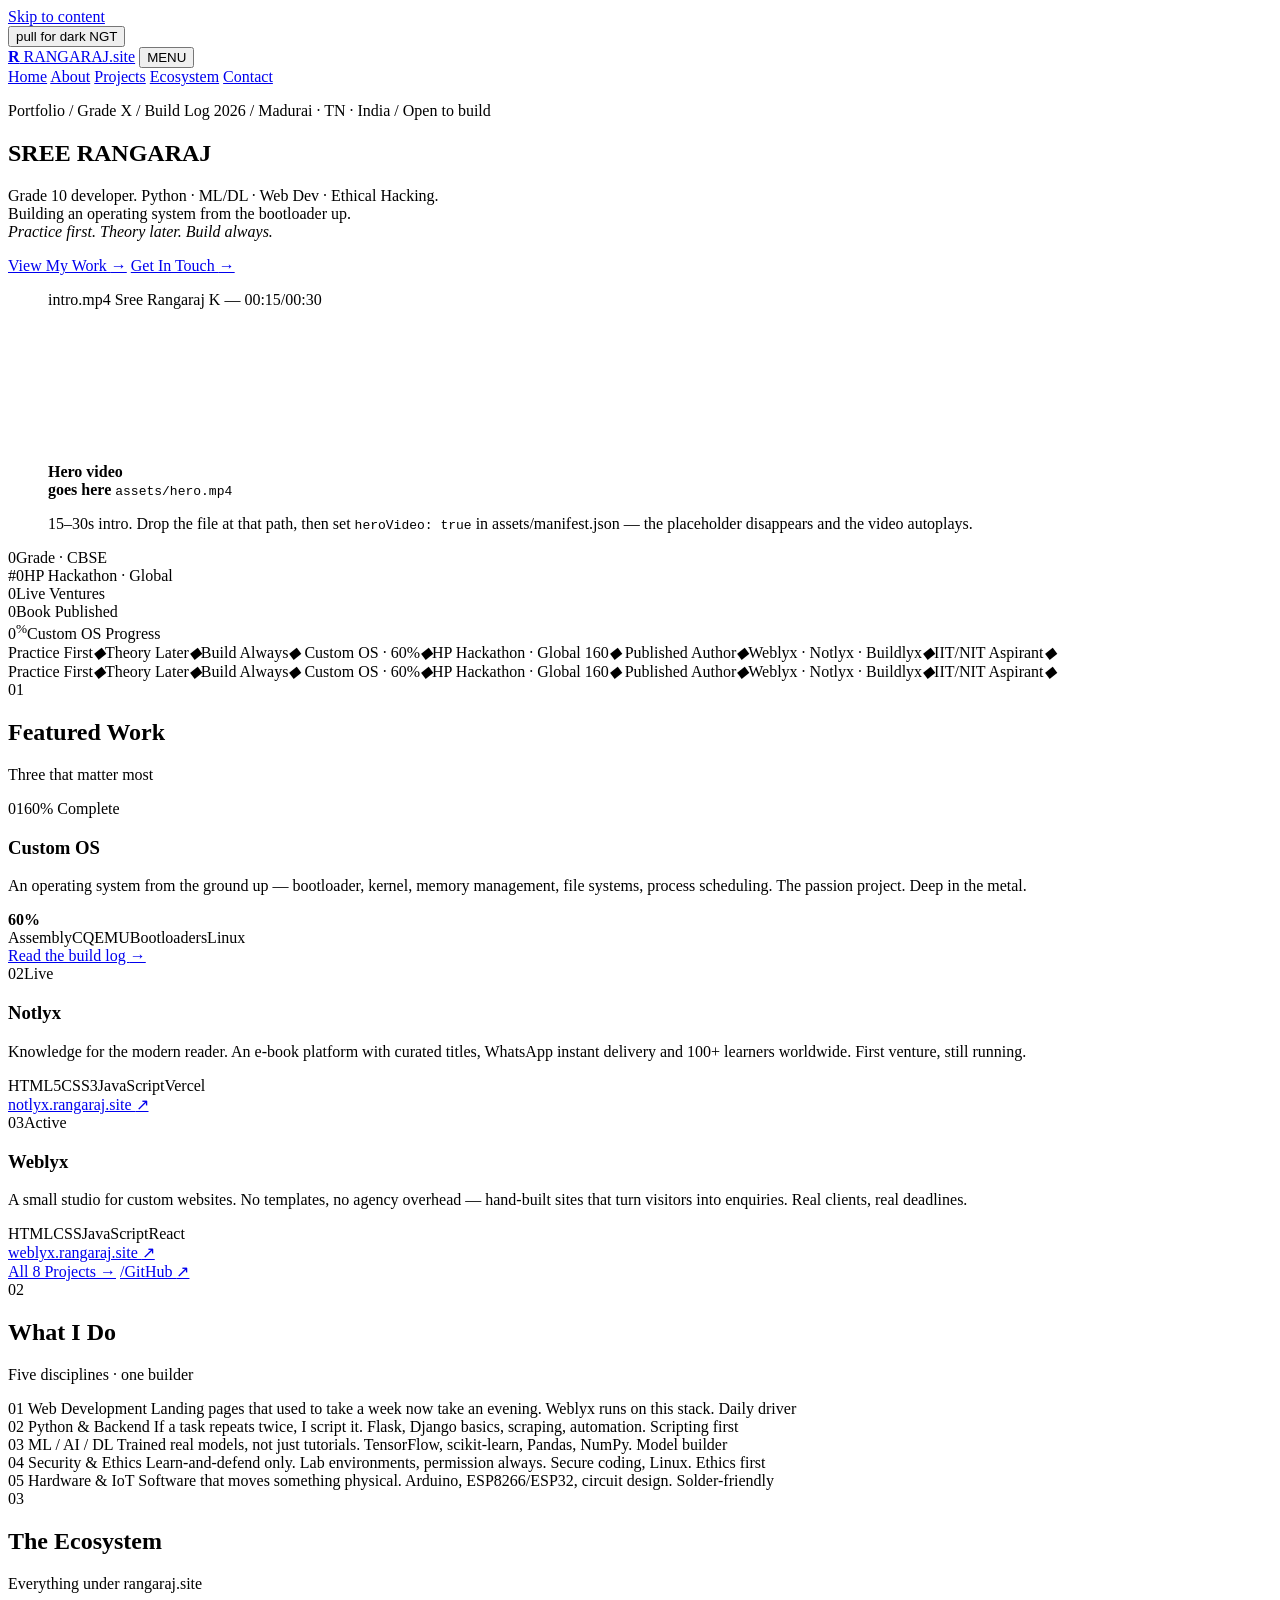
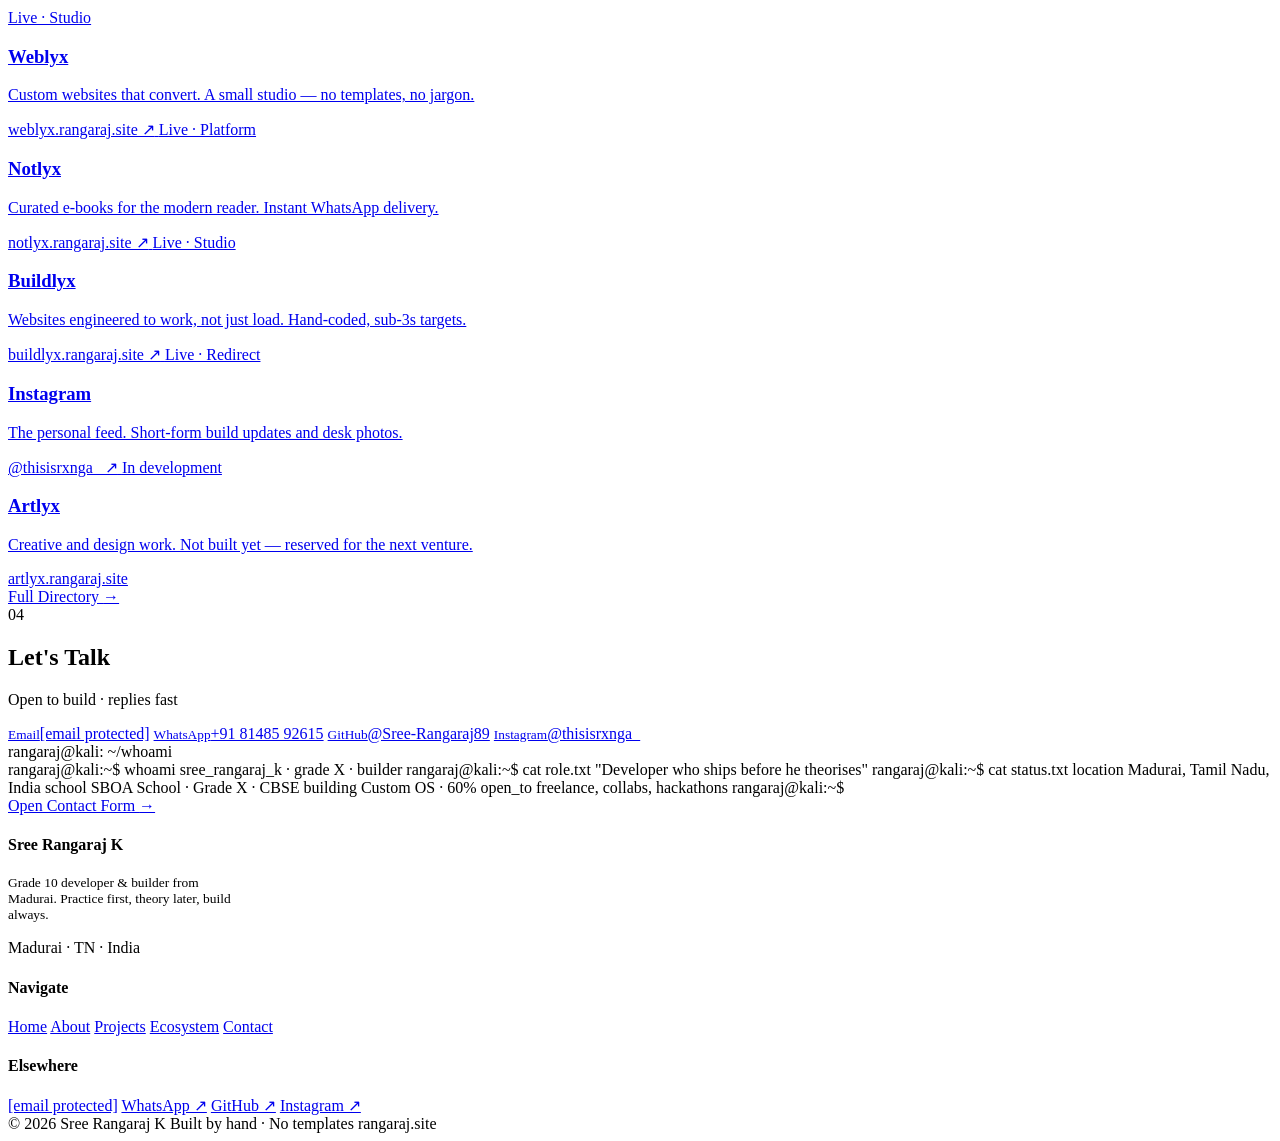
==== index.html @ 574bdc2e "Add files via upload" ====
<!DOCTYPE html>
<html lang="en" data-theme="light">
<head>
<meta charset="utf-8">
<meta name="viewport" content="width=device-width, initial-scale=1">
<title>SREE RANGARAJ — Developer &amp; Builder | Grade 10 Coder</title>
<meta name="description" content="Grade 10 developer building a custom OS, web experiences &amp; AI solutions. Python, ML/DL, Web Dev, Ethical Hacking. IIT/NIT aspirant from Madurai.">
<meta name="keywords" content="developer, grade 10, custom OS, web development, python, machine learning, portfolio, madurai, sree rangaraj">
<meta name="author" content="Sree Rangaraj K">
<meta name="robots" content="index, follow">
<meta name="theme-color" content="#F5F5F5">
<link rel="canonical" href="https://rangaraj.site/">

<meta property="og:site_name" content="rangaraj.site">
<meta property="og:title" content="SREE RANGARAJ — Developer &amp; Builder">
<meta property="og:description" content="Grade 10 developer. Python · ML/DL · Web Dev · Ethical Hacking. Building a custom OS from the bootloader up.">
<meta property="og:image" content="https://rangaraj.site/assets/og.png">
<meta property="og:url" content="https://rangaraj.site/">
<meta property="og:type" content="website">
<meta name="twitter:card" content="summary_large_image">
<meta name="twitter:title" content="SREE RANGARAJ — Developer &amp; Builder">
<meta name="twitter:description" content="Grade 10 developer. Python · ML/DL · Web Dev · Ethical Hacking.">
<meta name="twitter:image" content="https://rangaraj.site/assets/og.png">

<link rel="preconnect" href="https://fonts.googleapis.com">
<link rel="preconnect" href="https://fonts.gstatic.com" crossorigin>
<link href="https://fonts.googleapis.com/css2?family=Archivo+Black&family=IBM+Plex+Mono:wght@400;600;700&display=swap" rel="stylesheet">
<link rel="stylesheet" href="css/base.css">
<link rel="stylesheet" href="css/site.css">
<script>try{var t=localStorage.getItem('rj-theme');if(t)document.documentElement.setAttribute('data-theme',t);}catch(e){}</script>

<script type="application/ld+json">
{
  "@context": "https://schema.org",
  "@type": "Person",
  "name": "Sree Rangaraj K",
  "alternateName": "RANGA",
  "url": "https://rangaraj.site/",
  "email": "sreerangaraj1@gmail.com",
  "jobTitle": "Developer & Builder",
  "description": "Grade 10 developer building a custom operating system, web platforms and ML projects. IIT/NIT aspirant.",
  "address": { "@type": "PostalAddress", "addressLocality": "Madurai", "addressRegion": "Tamil Nadu", "addressCountry": "IN" },
  "alumniOf": { "@type": "EducationalOrganization", "name": "SBOA School, Madurai" },
  "knowsAbout": ["Web Development","Python","Machine Learning","Deep Learning","Ethical Hacking","Operating System Development","Arduino","ESP32","IoT"],
  "sameAs": [
    "https://github.com/Sree-Rangaraj89",
    "https://www.instagram.com/thisisrxnga_",
    "https://weblyx.rangaraj.site",
    "https://notlyx.rangaraj.site",
    "https://buildlyx.rangaraj.site"
  ]
}
</script>
</head>
<body>
<a class="skip" href="#main">Skip to content</a>
<div class="theme-sweep" aria-hidden="true"></div>

<button class="cord" type="button" aria-label="Toggle dark and light theme">
  <span class="cord__hint">pull for dark</span>
  <span class="cord__rail"></span>
  <span class="cord__swing">
    <span class="cord__string"></span>
    <span class="cord__knob">NGT</span>
  </span>
</button>

<header class="nav">
  <div class="nav__in">
    <a class="nav__logo" href="index.html"><b>R</b> RANGARAJ<span class="sr">.site</span></a>
    <button class="nav__burger" type="button" aria-expanded="false" aria-controls="navlinks"><span>MENU</span></button>
    <nav class="nav__links" id="navlinks" aria-label="Main">
      <a href="index.html" aria-current="page">Home</a>
      <a href="about.html">About</a>
      <a href="projects.html">Projects</a>
      <a href="links.html">Ecosystem</a>
      <a href="contact.html">Contact</a>
    </nav>
  </div>
</header>

<main id="main">
<section class="hero">
  <div class="wrap">
    <p class="hero__ticker">
      <span class="dot" aria-hidden="true"></span>
      <span>Portfolio</span> / <span>Grade X</span> / <span>Build Log 2026</span> /
      <span>Madurai · TN · India</span> / <span>Open to build</span>
    </p>

    <h2 class="hero__name rv" style="--d:60ms">
      <span class="l1">SREE</span>
      <span class="l2">RANGARAJ</span>
    </h2>

    <div class="hero__meta rv" style="--d:220ms">
      <p class="hero__tag">
        Grade 10 developer. Python · ML/DL · Web Dev · Ethical Hacking.<br>
        Building an operating system from the bootloader up.<br>
        <em>Practice first. Theory later. Build always.</em>
      </p>
      <div class="hero__cta">
        <a class="btn btn--fill" href="projects.html">View My Work <span aria-hidden="true">→</span></a>
        <a class="btn" href="contact.html">Get In Touch <span aria-hidden="true">→</span></a>
      </div>
    </div>

    <!-- HERO VIDEO SLOT — drop assets/hero.mp4 in and it plays automatically -->
    <figure class="vslot rv" style="--d:320ms">
      <figcaption class="vslot__bar">
        <span class="rec"><i aria-hidden="true"></i> intro.mp4</span>
        <span>Sree Rangaraj K — 00:15/00:30</span>
      </figcaption>
      <!-- JS probes assets/hero.mp4 and wires it up automatically once the file exists -->
      <video muted loop playsinline preload="metadata" data-src="assets/hero.mp4"></video>
      <div class="vslot__ph">
        <div class="frame">
          <strong>Hero video<br>goes here</strong>
          <code>assets/hero.mp4</code>
          <p>15–30s intro. Drop the file at that path, then set <code>heroVideo: true</code> in assets/manifest.json — the placeholder disappears and the video autoplays.</p>
        </div>
      </div>
    </figure>
  </div>

  <div class="wrap" style="padding-inline:0">
    <div class="stats mt-lg">
      <div class="stat"><span class="stat__n" data-count="10">0</span><span class="stat__l">Grade · CBSE</span></div>
      <div class="stat"><span class="stat__n">#<span data-count="160">0</span></span><span class="stat__l">HP Hackathon · Global</span></div>
      <div class="stat"><span class="stat__n" data-count="3">0</span><span class="stat__l">Live Ventures</span></div>
      <div class="stat"><span class="stat__n" data-count="1">0</span><span class="stat__l">Book Published</span></div>
      <div class="stat"><span class="stat__n"><span data-count="60">0</span><sup>%</sup></span><span class="stat__l">Custom OS Progress</span></div>
    </div>
  </div>
</section>

<div class="marquee" aria-hidden="true">
  <div class="marquee__t">
    <span>Practice First</span><i>◆</i><span>Theory Later</span><i>◆</i><span>Build Always</span><i>◆</i>
    <span>Custom OS · 60%</span><i>◆</i><span>HP Hackathon · Global 160</span><i>◆</i>
    <span>Published Author</span><i>◆</i><span>Weblyx · Notlyx · Buildlyx</span><i>◆</i><span>IIT/NIT Aspirant</span><i>◆</i>
  </div>
  <div class="marquee__t">
    <span>Practice First</span><i>◆</i><span>Theory Later</span><i>◆</i><span>Build Always</span><i>◆</i>
    <span>Custom OS · 60%</span><i>◆</i><span>HP Hackathon · Global 160</span><i>◆</i>
    <span>Published Author</span><i>◆</i><span>Weblyx · Notlyx · Buildlyx</span><i>◆</i><span>IIT/NIT Aspirant</span><i>◆</i>
  </div>
</div>
<section class="section" id="work">
  <div class="wrap">
    <div class="sec-head rv">
      <span class="num">01</span>
      <h2>Featured Work</h2>
      <p class="mono-label" style="margin-left:auto">Three that matter most</p>
    </div>

    <div class="work">
      <article class="card rv" style="--d:0ms">
        <div class="card__top"><span class="card__idx">01</span><span class="card__st st--wip">60% Complete</span></div>
        <h3>Custom OS</h3>
        <p>An operating system from the ground up — bootloader, kernel, memory management, file systems, process scheduling. The passion project. Deep in the metal.</p>
        <div class="prog" role="img" aria-label="60 percent complete"><i data-p="60"></i><b>60%</b></div>
        <div class="card__tech"><span>Assembly</span><span>C</span><span>QEMU</span><span>Bootloaders</span><span>Linux</span></div>
        <a class="card__go" href="projects.html#os">Read the build log <span class="arw" aria-hidden="true">→</span></a>
      </article>

      <article class="card rv" style="--d:100ms">
        <div class="card__top"><span class="card__idx">02</span><span class="card__st st--live">Live</span></div>
        <h3>Notlyx</h3>
        <p>Knowledge for the modern reader. An e-book platform with curated titles, WhatsApp instant delivery and 100+ learners worldwide. First venture, still running.</p>
        <div class="card__tech"><span>HTML5</span><span>CSS3</span><span>JavaScript</span><span>Vercel</span></div>
        <a class="card__go" href="https://notlyx.rangaraj.site" target="_blank" rel="noopener">notlyx.rangaraj.site <span class="arw" aria-hidden="true">↗</span></a>
      </article>

      <article class="card rv" style="--d:200ms">
        <div class="card__top"><span class="card__idx">03</span><span class="card__st st--active">Active</span></div>
        <h3>Weblyx</h3>
        <p>A small studio for custom websites. No templates, no agency overhead — hand-built sites that turn visitors into enquiries. Real clients, real deadlines.</p>
        <div class="card__tech"><span>HTML</span><span>CSS</span><span>JavaScript</span><span>React</span></div>
        <a class="card__go" href="https://weblyx.rangaraj.site" target="_blank" rel="noopener">weblyx.rangaraj.site <span class="arw" aria-hidden="true">↗</span></a>
      </article>
    </div>

    <div class="row mt-lg">
      <a class="btn btn--fill" href="projects.html">All 8 Projects <span aria-hidden="true">→</span></a>
      <a class="btn" href="https://github.com/Sree-Rangaraj89" target="_blank" rel="noopener">/GitHub <span aria-hidden="true">↗</span></a>
    </div>
  </div>
</section>
<section class="section" id="services">
  <div class="wrap">
    <div class="sec-head rv">
      <span class="num">02</span>
      <h2>What I Do</h2>
      <p class="mono-label" style="margin-left:auto">Five disciplines · one builder</p>
    </div>

    <div class="svc">
      <div class="svc__row rv">
        <span class="svc__n">01</span>
        <span class="svc__t">Web Development</span>
        <span class="svc__d">Landing pages that used to take a week now take an evening. Weblyx runs on this stack.</span>
        <span class="svc__k">Daily driver</span>
      </div>
      <div class="svc__row rv" style="--d:70ms">
        <span class="svc__n">02</span>
        <span class="svc__t">Python &amp; Backend</span>
        <span class="svc__d">If a task repeats twice, I script it. Flask, Django basics, scraping, automation.</span>
        <span class="svc__k">Scripting first</span>
      </div>
      <div class="svc__row rv" style="--d:140ms">
        <span class="svc__n">03</span>
        <span class="svc__t">ML / AI / DL</span>
        <span class="svc__d">Trained real models, not just tutorials. TensorFlow, scikit-learn, Pandas, NumPy.</span>
        <span class="svc__k">Model builder</span>
      </div>
      <div class="svc__row rv" style="--d:210ms">
        <span class="svc__n">04</span>
        <span class="svc__t">Security &amp; Ethics</span>
        <span class="svc__d">Learn-and-defend only. Lab environments, permission always. Secure coding, Linux.</span>
        <span class="svc__k">Ethics first</span>
      </div>
      <div class="svc__row rv" style="--d:280ms">
        <span class="svc__n">05</span>
        <span class="svc__t">Hardware &amp; IoT</span>
        <span class="svc__d">Software that moves something physical. Arduino, ESP8266/ESP32, circuit design.</span>
        <span class="svc__k">Solder-friendly</span>
      </div>
    </div>
  </div>
</section>

<section class="section" id="ecosystem">
  <div class="wrap">
    <div class="sec-head rv">
      <span class="num">03</span>
      <h2>The Ecosystem</h2>
      <p class="mono-label" style="margin-left:auto">Everything under rangaraj.site</p>
    </div>

    <div class="eco">
      <a class="eco__i rv" href="https://weblyx.rangaraj.site" target="_blank" rel="noopener">
        <span class="mono-label">Live · Studio</span>
        <h3>Weblyx</h3>
        <p>Custom websites that convert. A small studio — no templates, no jargon.</p>
        <span class="eco__u">weblyx.rangaraj.site ↗</span>
      </a>
      <a class="eco__i rv" style="--d:80ms" href="https://notlyx.rangaraj.site" target="_blank" rel="noopener">
        <span class="mono-label">Live · Platform</span>
        <h3>Notlyx</h3>
        <p>Curated e-books for the modern reader. Instant WhatsApp delivery.</p>
        <span class="eco__u">notlyx.rangaraj.site ↗</span>
      </a>
      <a class="eco__i rv" style="--d:160ms" href="https://buildlyx.rangaraj.site" target="_blank" rel="noopener">
        <span class="mono-label">Live · Studio</span>
        <h3>Buildlyx</h3>
        <p>Websites engineered to work, not just load. Hand-coded, sub-3s targets.</p>
        <span class="eco__u">buildlyx.rangaraj.site ↗</span>
      </a>
      <a class="eco__i rv" style="--d:240ms" href="https://www.instagram.com/thisisrxnga_" target="_blank" rel="noopener">
        <span class="mono-label">Live · Redirect</span>
        <h3>Instagram</h3>
        <p>The personal feed. Short-form build updates and desk photos.</p>
        <span class="eco__u">@thisisrxnga_ ↗</span>
      </a>
      <a class="eco__i eco__soon rv" style="--d:320ms" href="coming-soon.html">
        <span class="mono-label">In development</span>
        <h3>Artlyx</h3>
        <p>Creative and design work. Not built yet — reserved for the next venture.</p>
        <span class="eco__u">artlyx.rangaraj.site</span>
      </a>
    </div>

    <div class="row mt-lg"><a class="btn" href="links.html">Full Directory <span aria-hidden="true">→</span></a></div>
  </div>
</section>
<section class="section" id="contact" style="border-bottom:0">
  <div class="wrap">
    <div class="sec-head rv">
      <span class="num">04</span>
      <h2>Let's Talk</h2>
      <p class="mono-label" style="margin-left:auto">Open to build · replies fast</p>
    </div>

    <div class="ct">
      <div class="ct__side">
        <a class="big-link" href="/cdn-cgi/l/email-protection#ccbfbea9a9beada2abadbeada6fd8caba1ada5a0e2afa3a1"><small>Email</small><span class="__cf_email__" data-cfemail="3c4f4e59594e5d525b5d4e5d560d7c5b515d5550125f5351">[email&#160;protected]</span></a>
        <a class="big-link" href="https://wa.me/918148592615" target="_blank" rel="noopener"><small>WhatsApp</small>+91 81485 92615</a>
        <a class="big-link" href="https://github.com/Sree-Rangaraj89" target="_blank" rel="noopener"><small>GitHub</small>@Sree-Rangaraj89</a>
        <a class="big-link" href="https://www.instagram.com/thisisrxnga_" target="_blank" rel="noopener" style="border-bottom:0"><small>Instagram</small>@thisisrxnga_</a>
      </div>
      <div class="ct__side">
        <div class="term">
          <div class="term__bar"><span class="dots"><i></i><i></i><i></i></span><span>rangaraj@kali: ~/whoami</span></div>
          <div class="term__body"><span class="c">rangaraj@kali:~$</span> whoami
<span class="v">sree_rangaraj_k · grade X · builder</span>

<span class="c">rangaraj@kali:~$</span> cat role.txt
<span class="v">"Developer who ships before he theorises"</span>

<span class="c">rangaraj@kali:~$</span> cat status.txt
<span class="k">location  </span> Madurai, Tamil Nadu, India
<span class="k">school    </span> SBOA School · Grade X · CBSE
<span class="k">building  </span> Custom OS · 60%
<span class="k">open_to   </span> freelance, collabs, hackathons

<span class="c">rangaraj@kali:~$</span> <span class="cursor"></span></div>
        </div>
        <div class="row mt-lg">
          <a class="btn btn--fill" href="contact.html">Open Contact Form <span aria-hidden="true">→</span></a>
        </div>
      </div>
    </div>
  </div>
</section>
</main>

<footer class="foot">
  <div class="foot__grid">
    <div class="foot__col">
      <h4>Sree Rangaraj K</h4>
      <p style="font-size:.84rem;color:var(--ink-soft);max-width:34ch">
        Grade 10 developer &amp; builder from Madurai. Practice first, theory later, build always.
      </p>
      <p class="mono-label" style="margin-top:1rem">Madurai · TN · India</p>
    </div>
    <div class="foot__col">
      <h4>Navigate</h4>
      <a href="index.html">Home</a>
      <a href="about.html">About</a>
      <a href="projects.html">Projects</a>
      <a href="links.html">Ecosystem</a>
      <a href="contact.html">Contact</a>
    </div>
    <div class="foot__col">
      <h4>Elsewhere</h4>
      <a href="/cdn-cgi/l/email-protection#97e4e5f2f2e5f6f9f0f6e5f6fda6d7f0faf6fefbb9f4f8fa"><span class="__cf_email__" data-cfemail="ea99988f8f988b848d8b988b80dbaa8d878b8386c4898587">[email&#160;protected]</span></a>
      <a href="https://wa.me/918148592615" target="_blank" rel="noopener">WhatsApp ↗</a>
      <a href="https://github.com/Sree-Rangaraj89" target="_blank" rel="noopener">GitHub ↗</a>
      <a href="https://www.instagram.com/thisisrxnga_" target="_blank" rel="noopener">Instagram ↗</a>
    </div>
  </div>
  <div class="foot__bar">
    <span>© <span data-year>2026</span> Sree Rangaraj K</span>
    <span>Built by hand · No templates</span>
    <span>rangaraj.site</span>
  </div>
</footer>

<script data-cfasync="false" src="/cdn-cgi/scripts/5c5dd728/cloudflare-static/email-decode.min.js"></script><script src="js/site.js"></script>
</body>
</html>
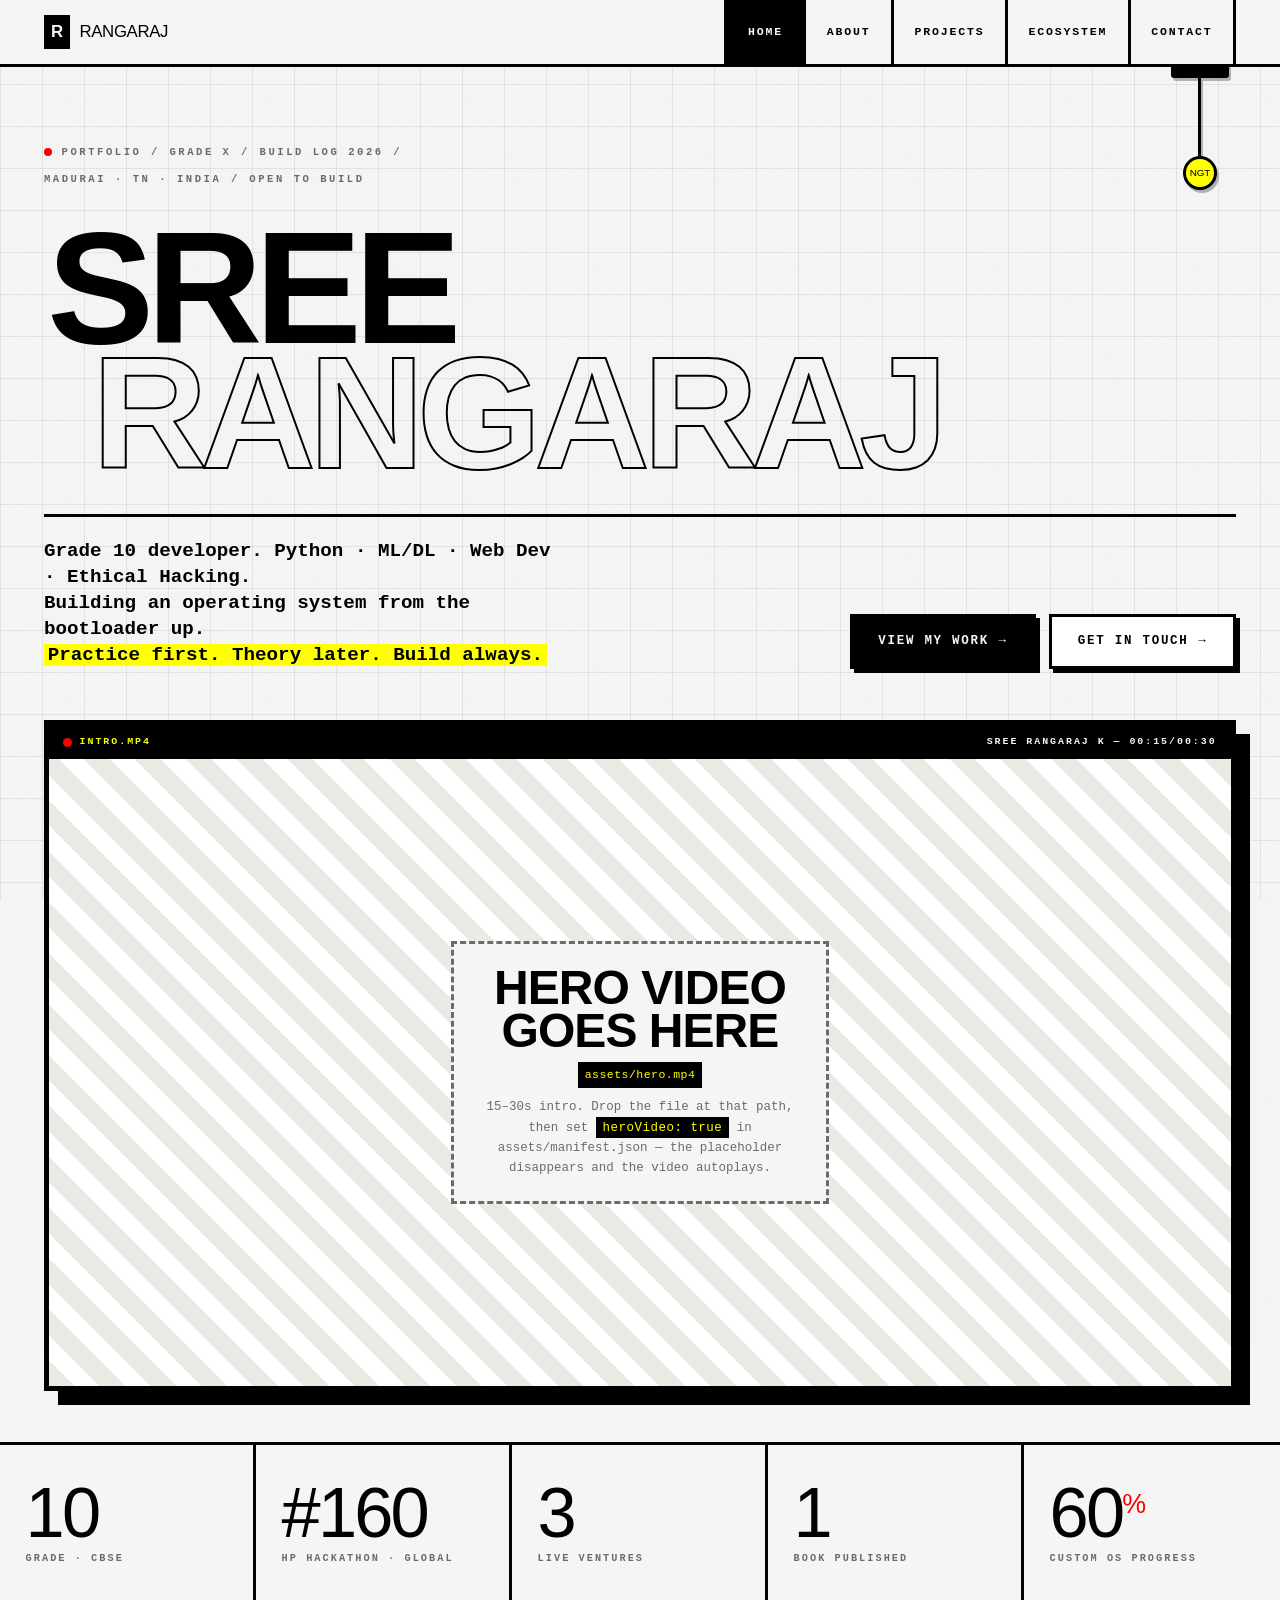
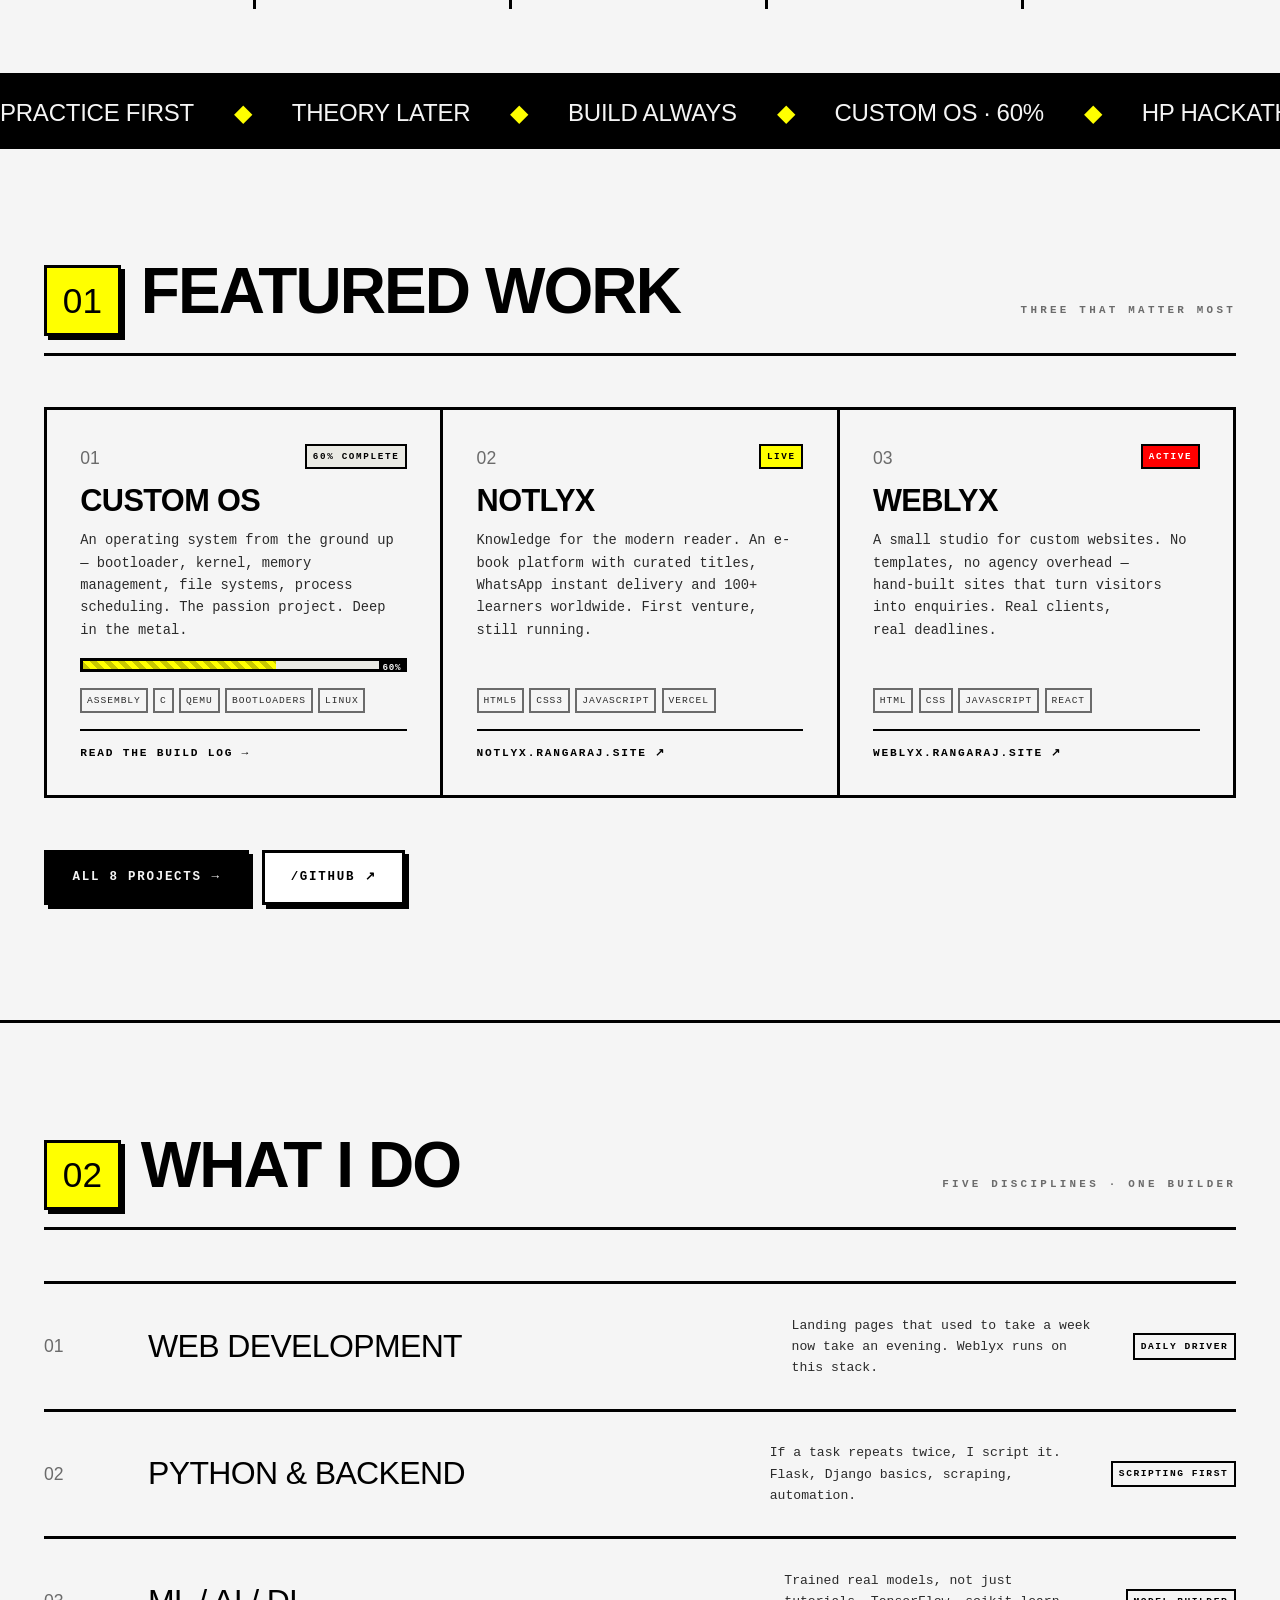
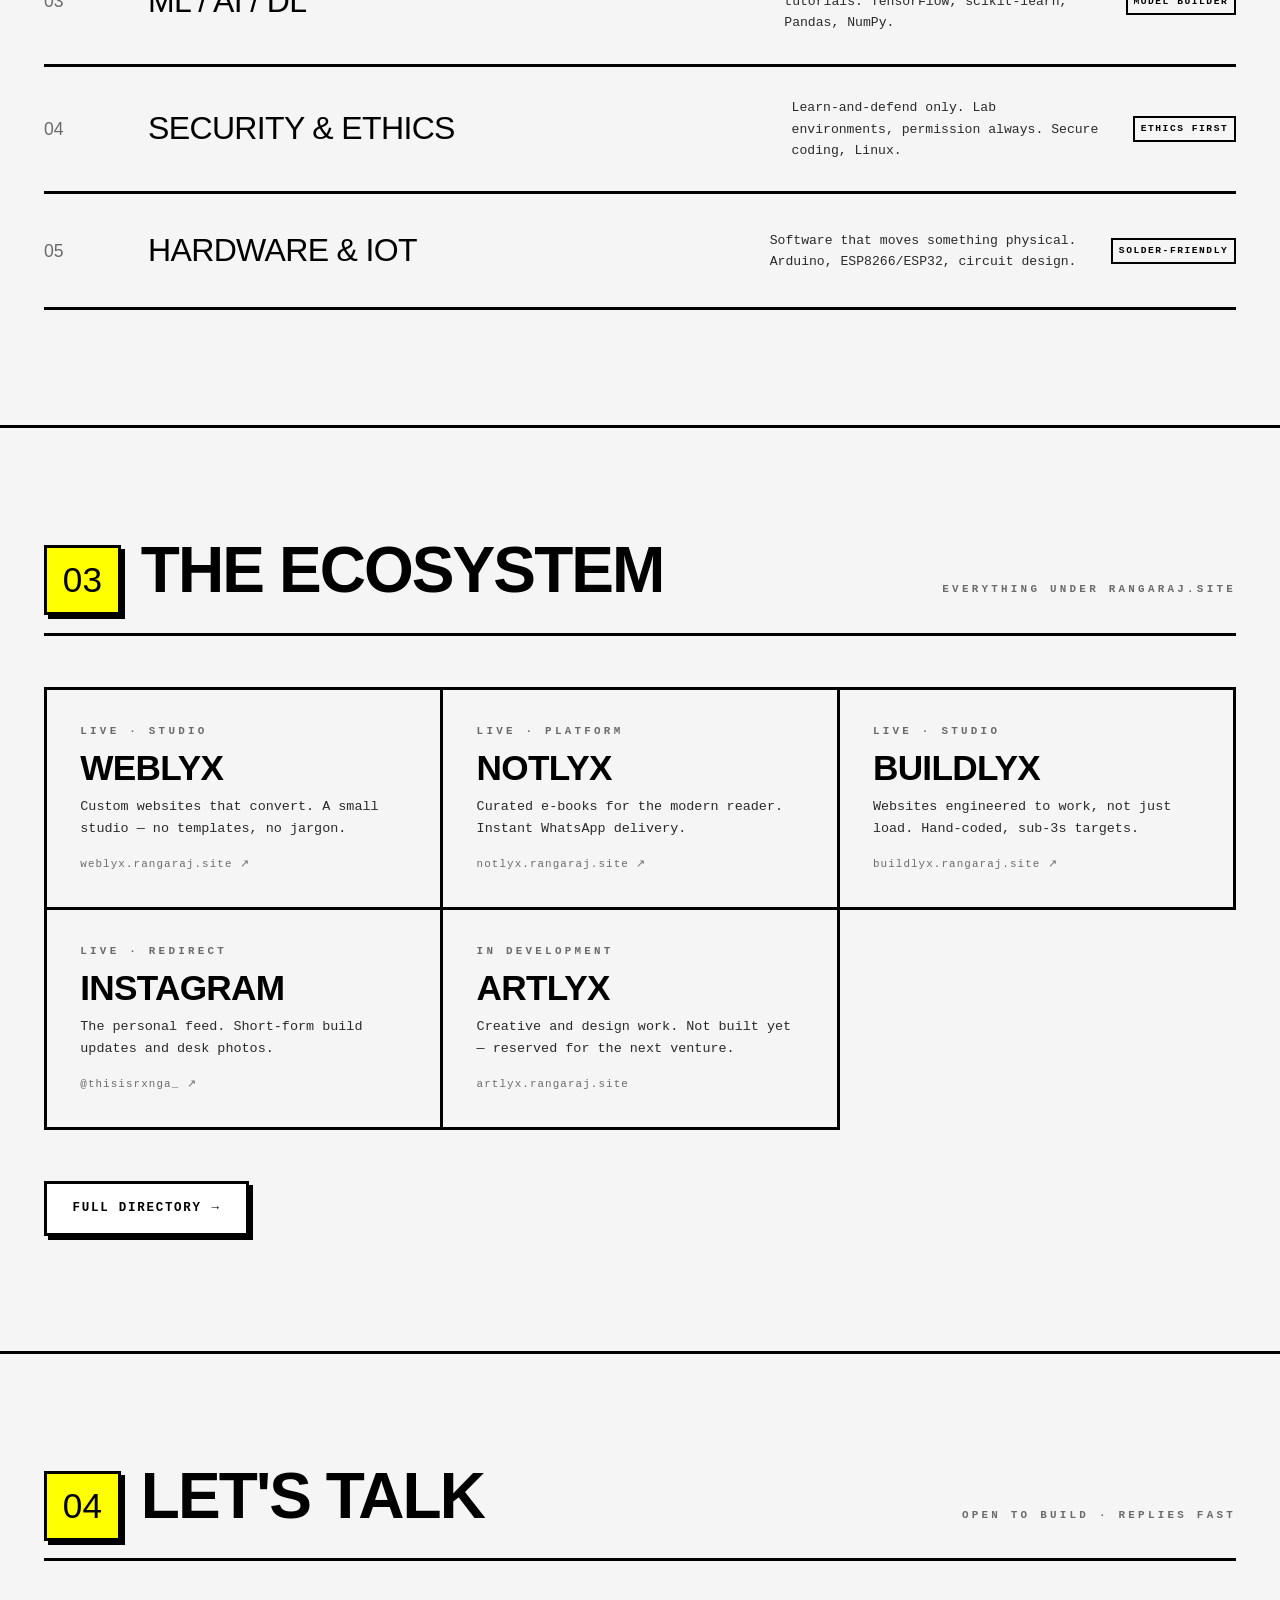
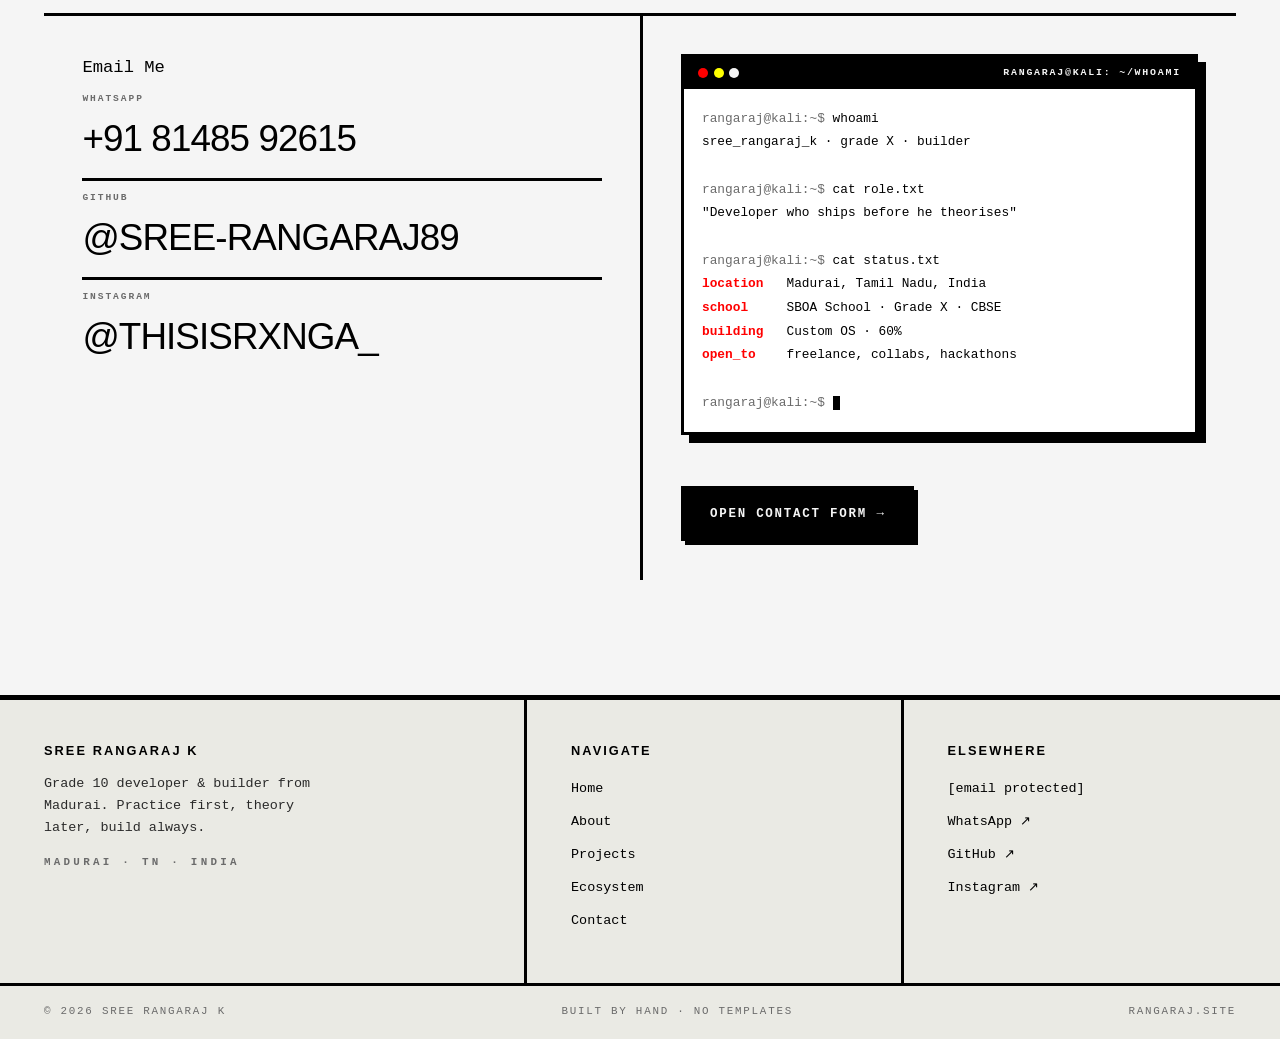
==== commit 291886b8: "Update index.html" ====
--- a/index.html
+++ b/index.html
@@ -284,7 +284,7 @@
 
     <div class="ct">
       <div class="ct__side">
-        <a class="big-link" href="/cdn-cgi/l/email-protection#ccbfbea9a9beada2abadbeada6fd8caba1ada5a0e2afa3a1"><small>Email</small><span class="__cf_email__" data-cfemail="3c4f4e59594e5d525b5d4e5d560d7c5b515d5550125f5351">[email&#160;protected]</span></a>
+<a href="mailto:sreerangaraj1@gmail.com">Email Me</a>
         <a class="big-link" href="https://wa.me/918148592615" target="_blank" rel="noopener"><small>WhatsApp</small>+91 81485 92615</a>
         <a class="big-link" href="https://github.com/Sree-Rangaraj89" target="_blank" rel="noopener"><small>GitHub</small>@Sree-Rangaraj89</a>
         <a class="big-link" href="https://www.instagram.com/thisisrxnga_" target="_blank" rel="noopener" style="border-bottom:0"><small>Instagram</small>@thisisrxnga_</a>
--- a/css/base.css
+++ b/css/base.css
@@ -0,0 +1,524 @@
+/* ==========================================================================
+   RANGARAJ.SITE — BRUTALIST DESIGN SYSTEM
+   base.css — tokens, reset, typography, theme, pull-cord
+   ========================================================================== */
+
+/* ---------- TOKENS: LIGHT (default) ---------- */
+:root {
+  --ink:        #000000;
+  --paper:      #F5F5F5;
+  --paper-2:    #EAEAE4;
+  --paper-3:    #FFFFFF;
+  --yellow:     #FFFF00;
+  --red:        #FF0000;
+  --ink-soft:   #2A2A2A;
+  --ink-faint:  #6B6B6B;
+  --rule:       #000000;
+
+  --on-yellow:  #000000;
+  --on-red:     #FFFFFF;
+
+  --bw:         3px;                    /* border weight */
+  --bw-thick:   5px;
+  --shadow:     8px 8px 0 var(--ink);
+  --shadow-sm:  4px 4px 0 var(--ink);
+  --shadow-lg:  14px 14px 0 var(--ink);
+
+  --grid-line:  rgba(0, 0, 0, .07);
+  --noise-op:   .035;
+
+  --mono:  "IBM Plex Mono", "Courier New", ui-monospace, monospace;
+  --disp:  "Archivo Black", "IBM Plex Mono", sans-serif;
+
+  --gut:   clamp(1.1rem, 3.5vw, 2.75rem);
+  --maxw:  1680px;
+
+  --ease:  cubic-bezier(.2, .9, .25, 1);
+  --cord:  cubic-bezier(.16, 1.2, .3, 1);
+}
+
+/* ---------- TOKENS: DARK ---------- */
+[data-theme="dark"] {
+  --ink:        #F2F2EC;
+  --paper:      #0A0E27;
+  --paper-2:    #12183A;
+  --paper-3:    #060917;
+  --yellow:     #FFFF00;
+  --red:        #FF2A2A;
+  --ink-soft:   #C9C9C2;
+  --ink-faint:  #7C86B4;
+  --rule:       #F2F2EC;
+
+  --on-yellow:  #000000;
+  --on-red:     #FFFFFF;
+
+  --shadow:     8px 8px 0 var(--yellow);
+  --shadow-sm:  4px 4px 0 var(--yellow);
+  --shadow-lg:  14px 14px 0 var(--yellow);
+
+  --grid-line:  rgba(242, 242, 236, .075);
+  --noise-op:   .05;
+}
+
+/* ---------- RESET ---------- */
+*, *::before, *::after { box-sizing: border-box; }
+* { margin: 0; padding: 0; }
+
+html {
+  -webkit-text-size-adjust: 100%;
+  scroll-behavior: smooth;
+  scroll-padding-top: 5.5rem;
+}
+
+body {
+  background: var(--paper);
+  color: var(--ink);
+  font-family: var(--mono);
+  font-size: clamp(.95rem, .35vw + .85rem, 1.075rem);
+  line-height: 1.62;
+  overflow-x: hidden;
+  min-height: 100vh;
+  transition: background .5s var(--ease), color .5s var(--ease);
+  position: relative;
+}
+
+/* Grid + grain atmosphere */
+body::before {
+  content: "";
+  position: fixed;
+  inset: 0;
+  z-index: 0;
+  pointer-events: none;
+  background-image:
+    linear-gradient(to right,  var(--grid-line) 1px, transparent 1px),
+    linear-gradient(to bottom, var(--grid-line) 1px, transparent 1px);
+  background-size: 42px 42px;
+}
+
+body::after {
+  content: "";
+  position: fixed;
+  inset: -50%;
+  z-index: 0;
+  pointer-events: none;
+  opacity: var(--noise-op);
+  background-image: url("data:image/svg+xml,%3Csvg xmlns='http://www.w3.org/2000/svg' width='200' height='200'%3E%3Cfilter id='n'%3E%3CfeTurbulence type='fractalNoise' baseFrequency='.85' numOctaves='4'/%3E%3C/filter%3E%3Crect width='200' height='200' filter='url(%23n)'/%3E%3C/svg%3E");
+}
+
+main, header, footer { position: relative; z-index: 1; }
+
+img, video, svg { display: block; max-width: 100%; height: auto; }
+button, input, textarea, select { font: inherit; color: inherit; }
+button { background: none; border: 0; cursor: pointer; }
+a { color: inherit; text-decoration: none; }
+ul, ol { list-style: none; }
+
+::selection { background: var(--yellow); color: #000; }
+
+:focus-visible {
+  outline: var(--bw) solid var(--red);
+  outline-offset: 3px;
+}
+
+/* ---------- TYPOGRAPHY ---------- */
+h1, h2, h3, h4 {
+  font-family: var(--disp);
+  font-weight: 900;
+  line-height: .86;
+  letter-spacing: -.03em;
+  text-transform: uppercase;
+  text-wrap: balance;
+}
+
+.h-mega {
+  font-size: clamp(3.4rem, 15vw, 12rem);
+  line-height: .78;
+  letter-spacing: -.05em;
+}
+h1 { font-size: clamp(2.6rem, 8vw, 6rem); }
+h2 { font-size: clamp(2rem, 5.5vw, 4rem); }
+h3 { font-size: clamp(1.25rem, 2.2vw, 1.75rem); letter-spacing: -.02em; }
+
+p { text-wrap: pretty; max-width: 68ch; }
+
+.mono-label {
+  font-family: var(--mono);
+  font-size: .68rem;
+  font-weight: 700;
+  letter-spacing: .3em;
+  text-transform: uppercase;
+  color: var(--ink-faint);
+}
+
+.lead {
+  font-size: clamp(1.05rem, 1.6vw, 1.4rem);
+  line-height: 1.5;
+  max-width: 60ch;
+}
+
+/* ---------- LAYOUT ---------- */
+.wrap {
+  width: 100%;
+  max-width: var(--maxw);
+  margin-inline: auto;
+  padding-inline: var(--gut);
+}
+
+.section {
+  padding-block: clamp(4rem, 9vw, 8.5rem);
+  border-bottom: var(--bw) solid var(--rule);
+}
+
+.sec-head {
+  display: flex;
+  align-items: baseline;
+  gap: 1.25rem;
+  flex-wrap: wrap;
+  margin-bottom: clamp(2rem, 4vw, 3.5rem);
+  padding-bottom: 1.1rem;
+  border-bottom: var(--bw) solid var(--rule);
+}
+.sec-head .num {
+  font-family: var(--disp);
+  font-size: clamp(1.4rem, 3vw, 2.2rem);
+  background: var(--yellow);
+  color: var(--on-yellow);
+  padding: .1em .45em;
+  border: var(--bw) solid var(--ink);
+  box-shadow: var(--shadow-sm);
+}
+
+/* ---------- SKIP LINK ---------- */
+.skip {
+  position: fixed;
+  top: -100px;
+  left: 1rem;
+  z-index: 999;
+  background: var(--yellow);
+  color: #000;
+  border: var(--bw) solid #000;
+  padding: .7rem 1.2rem;
+  font-weight: 700;
+  letter-spacing: .12em;
+  text-transform: uppercase;
+  font-size: .75rem;
+  transition: top .25s var(--ease);
+}
+.skip:focus { top: 1rem; }
+
+/* ==========================================================================
+   PULL-CORD THEME TOGGLE — window-blind string
+   ========================================================================== */
+.cord {
+  position: fixed;
+  top: 64px;                 /* hangs from under the nav bar, never over it */
+  right: clamp(1rem, 4vw, 3.5rem);
+  z-index: 150;              /* below nav (200) so it can't block links */
+  width: 58px;
+  display: flex;
+  flex-direction: column;
+  align-items: center;
+  background: none;
+  padding: 0;
+  /* string hangs from the very top edge */
+  filter: drop-shadow(2px 3px 0 rgba(0, 0, 0, .28));
+}
+
+.cord__rail {
+  width: 58px;
+  height: 14px;
+  background: var(--ink);
+  border: 0;
+  border-radius: 0 0 3px 3px;
+}
+
+.cord__string {
+  width: var(--bw);
+  height: var(--cord-len, 78px);
+  background: var(--ink);
+  transform-origin: top center;
+  transition: height .45s var(--cord);
+}
+
+/* the knob you grab */
+.cord__knob {
+  width: 34px;
+  height: 34px;
+  background: var(--yellow);
+  border: var(--bw) solid var(--ink);
+  border-radius: 50%;
+  display: grid;
+  place-items: center;
+  font-family: var(--disp);
+  font-size: .62rem;
+  color: #000;
+  letter-spacing: -.02em;
+  transition: transform .3s var(--ease), background .3s var(--ease);
+}
+[data-theme="dark"] .cord__knob { background: var(--red); color: var(--on-red); }
+
+/* whole cord swings + stretches on interaction */
+.cord__swing {
+  display: flex;
+  flex-direction: column;
+  align-items: center;
+  transform-origin: top center;
+  animation: cord-idle 6.5s var(--ease) infinite;
+}
+.cord:hover  .cord__string { height: calc(var(--cord-len, 104px) + 16px); }
+.cord:hover  .cord__knob   { transform: scale(1.1); }
+.cord:active .cord__string { height: calc(var(--cord-len, 104px) + 40px); }
+
+.cord.is-pulled .cord__swing { animation: cord-yank .85s var(--cord); }
+
+@keyframes cord-idle {
+  0%, 92%, 100% { transform: rotate(0deg); }
+  95%           { transform: rotate(1.6deg); }
+  97.5%         { transform: rotate(-1.1deg); }
+}
+@keyframes cord-yank {
+  0%   { transform: translateY(0)    rotate(0deg); }
+  22%  { transform: translateY(22px) rotate(0deg); }
+  45%  { transform: translateY(0)    rotate(-7deg); }
+  62%  { transform: translateY(0)    rotate(5deg); }
+  78%  { transform: translateY(0)    rotate(-3deg); }
+  90%  { transform: translateY(0)    rotate(1.5deg); }
+  100% { transform: translateY(0)    rotate(0deg); }
+}
+
+/* on small screens the burger owns the top-right, so move the cord inboard */
+@media (max-width: 900px) {
+  .cord { right: auto; left: clamp(1rem, 6vw, 3rem); }
+  .cord__hint { right: auto; left: 100%; margin: 0 0 0 .8rem; }
+  .cord:hover .cord__hint { transform: translateX(0); }
+}
+
+.cord__hint {
+  position: absolute;
+  top: 46px;
+  right: 100%;
+  margin-right: .8rem;
+  white-space: nowrap;
+  font-size: .6rem;
+  font-weight: 700;
+  letter-spacing: .22em;
+  text-transform: uppercase;
+  color: var(--ink-faint);
+  opacity: 0;
+  transform: translateX(8px);
+  transition: opacity .3s, transform .3s;
+  pointer-events: none;
+}
+.cord:hover .cord__hint { opacity: 1; transform: translateX(0); }
+
+/* theme sweep on switch */
+.theme-sweep {
+  position: fixed;
+  inset: 0;
+  z-index: 999;
+  background: var(--yellow);
+  pointer-events: none;
+  transform: scaleY(0);
+  transform-origin: top;
+}
+.theme-sweep.run { animation: sweep .62s var(--ease); }
+@keyframes sweep {
+  0%   { transform: scaleY(0);   transform-origin: top; }
+  45%  { transform: scaleY(1);   transform-origin: top; }
+  55%  { transform: scaleY(1);   transform-origin: bottom; }
+  100% { transform: scaleY(0);   transform-origin: bottom; }
+}
+
+/* ==========================================================================
+   NAV
+   ========================================================================== */
+.nav {
+  position: sticky;
+  top: 0;
+  z-index: 200;
+  background: var(--paper);
+  border-bottom: var(--bw) solid var(--rule);
+}
+.nav__in {
+  display: flex;
+  align-items: stretch;
+  justify-content: space-between;
+  gap: 1rem;
+  max-width: var(--maxw);
+  margin-inline: auto;
+  padding-inline: var(--gut);
+  min-height: 64px;
+}
+.nav__logo {
+  display: flex;
+  align-items: center;
+  gap: .6rem;
+  font-family: var(--disp);
+  font-size: 1.05rem;
+  letter-spacing: -.02em;
+  text-transform: uppercase;
+}
+.nav__logo b {
+  background: var(--ink);
+  color: var(--paper);
+  padding: .18em .42em;
+}
+.nav__links { display: flex; align-items: stretch; }
+.nav__links a {
+  display: flex;
+  align-items: center;
+  padding-inline: clamp(.7rem, 1.6vw, 1.3rem);
+  font-size: .72rem;
+  font-weight: 700;
+  letter-spacing: .16em;
+  text-transform: uppercase;
+  border-left: var(--bw) solid var(--rule);
+  transition: background .18s, color .18s;
+}
+.nav__links a:last-child { border-right: var(--bw) solid var(--rule); }
+.nav__links a:hover { background: var(--yellow); color: var(--on-yellow); }
+.nav__links a[aria-current="page"] { background: var(--ink); color: var(--paper); }
+
+.nav__burger {
+  display: none;
+  align-items: center;
+  gap: .5rem;
+  border-left: var(--bw) solid var(--rule);
+  border-right: var(--bw) solid var(--rule);
+  padding-inline: 1rem;
+  font-size: .72rem;
+  font-weight: 700;
+  letter-spacing: .16em;
+  text-transform: uppercase;
+}
+
+@media (max-width: 900px) {
+  .nav__burger { display: flex; }
+  .nav__links {
+    position: fixed;
+    inset: 64px 0 auto 0;
+    flex-direction: column;
+    background: var(--paper);
+    border-bottom: var(--bw) solid var(--rule);
+    transform: translateY(-130%);
+    transition: transform .4s var(--ease);
+  }
+  .nav__links.open { transform: translateY(0); }
+  .nav__links a {
+    border-left: 0;
+    border-top: var(--bw) solid var(--rule);
+    padding: 1.05rem var(--gut);
+  }
+  .nav__links a:last-child { border-right: 0; }
+}
+
+/* ==========================================================================
+   BUTTONS
+   ========================================================================== */
+.btn {
+  display: inline-flex;
+  align-items: center;
+  gap: .6rem;
+  padding: .9rem 1.6rem;
+  border: var(--bw) solid var(--ink);
+  background: var(--paper-3);
+  color: var(--ink);
+  font-weight: 700;
+  font-size: .78rem;
+  letter-spacing: .14em;
+  text-transform: uppercase;
+  box-shadow: var(--shadow-sm);
+  transition: transform .16s var(--ease), box-shadow .16s var(--ease), background .16s;
+}
+.btn:hover  { transform: translate(-3px, -3px); box-shadow: var(--shadow); background: var(--yellow); color: var(--on-yellow); }
+.btn:active { transform: translate(2px, 2px);   box-shadow: 2px 2px 0 var(--ink); }
+.btn--fill  { background: var(--ink); color: var(--paper); }
+.btn--fill:hover { background: var(--yellow); color: var(--on-yellow); }
+.btn--red   { background: var(--red); color: var(--on-red); }
+.btn--red:hover { background: var(--yellow); color: var(--on-yellow); }
+
+/* ==========================================================================
+   SCROLL REVEAL
+   ========================================================================== */
+.rv {
+  opacity: 0;
+  transform: translateY(30px);
+  transition: opacity .75s var(--ease), transform .75s var(--ease);
+  transition-delay: var(--d, 0ms);
+}
+.rv.in { opacity: 1; transform: none; }
+
+.rv-clip {
+  clip-path: inset(0 100% 0 0);
+  transition: clip-path 1s var(--ease);
+  transition-delay: var(--d, 0ms);
+}
+.rv-clip.in { clip-path: inset(0 0 0 0); }
+
+@media (prefers-reduced-motion: reduce) {
+  * { animation-duration: .01ms !important; animation-iteration-count: 1 !important;
+      transition-duration: .01ms !important; scroll-behavior: auto !important; }
+  .rv { opacity: 1; transform: none; }
+  .rv-clip { clip-path: none; }
+}
+
+/* ==========================================================================
+   MARQUEE
+   ========================================================================== */
+.marquee {
+  overflow: hidden;
+  background: var(--ink);
+  color: var(--paper);
+  border-block: var(--bw) solid var(--rule);
+  padding-block: .8rem;
+  display: flex;
+}
+.marquee__t {
+  display: flex;
+  gap: 2.5rem;
+  padding-right: 2.5rem;
+  flex-shrink: 0;
+  animation: slide 26s linear infinite;
+  font-family: var(--disp);
+  font-size: clamp(1rem, 2vw, 1.5rem);
+  text-transform: uppercase;
+  letter-spacing: -.01em;
+  white-space: nowrap;
+}
+.marquee:hover .marquee__t { animation-play-state: paused; }
+.marquee__t i { color: var(--yellow); font-style: normal; }
+@keyframes slide { to { transform: translateX(-100%); } }
+
+/* ==========================================================================
+   FOOTER
+   ========================================================================== */
+.foot { border-top: var(--bw-thick) solid var(--rule); background: var(--paper-2); }
+.foot__grid {
+  display: grid;
+  grid-template-columns: 1.4fr 1fr 1fr;
+  gap: 0;
+}
+.foot__col {
+  padding: clamp(1.8rem, 3.5vw, 3rem) var(--gut);
+  border-right: var(--bw) solid var(--rule);
+}
+.foot__col:last-child { border-right: 0; }
+.foot__col h4 { font-size: .8rem; letter-spacing: .16em; margin-bottom: 1.1rem; }
+.foot__col a { display: block; padding: .32rem 0; font-size: .84rem; border-bottom: 1px solid transparent; }
+.foot__col a:hover { color: var(--red); border-bottom-color: var(--red); }
+.foot__bar {
+  border-top: var(--bw) solid var(--rule);
+  padding: 1.1rem var(--gut);
+  display: flex;
+  justify-content: space-between;
+  gap: 1rem;
+  flex-wrap: wrap;
+  font-size: .68rem;
+  letter-spacing: .16em;
+  text-transform: uppercase;
+  color: var(--ink-faint);
+}
+@media (max-width: 780px) {
+  .foot__grid { grid-template-columns: 1fr; }
+  .foot__col { border-right: 0; border-bottom: var(--bw) solid var(--rule); }
+  }
--- a/css/site.css
+++ b/css/site.css
@@ -0,0 +1,514 @@
+/* ==========================================================================
+   site.css — page & component styles
+   ========================================================================== */
+
+/* ---------- HERO ---------- */
+.hero {
+  border-bottom: var(--bw-thick) solid var(--rule);
+  padding-block: clamp(2.5rem, 6vw, 5rem) clamp(2.5rem, 5vw, 4rem);
+  position: relative;
+  overflow: hidden;
+}
+
+.hero__ticker {
+  display: flex;
+  gap: .6rem;
+  align-items: center;
+  flex-wrap: wrap;
+  font-size: .66rem;
+  font-weight: 700;
+  letter-spacing: .24em;
+  text-transform: uppercase;
+  color: var(--ink-faint);
+  margin-bottom: clamp(1.4rem, 3vw, 2.4rem);
+}
+.hero__ticker .dot {
+  width: 8px; height: 8px;
+  background: var(--red);
+  border-radius: 50%;
+  animation: blip 1.6s ease-in-out infinite;
+}
+@keyframes blip { 0%,100% { opacity: 1; } 50% { opacity: .2; } }
+
+/* giant name — grid-breaking */
+/* fluid so the longest line ("RANGARAJ", 8 chars) always fits the viewport */
+.hero__name {
+  font-family: var(--disp);
+  font-size: min(15rem, 12.5vw);
+  line-height: .78;
+  letter-spacing: -.045em;
+  text-transform: uppercase;
+}
+.hero__name span { display: block; }
+.hero__name .l1 { padding-left: .02em; }
+.hero__name .l2 {
+  padding-left: clamp(0rem, 4vw, 3rem);
+  -webkit-text-stroke: 2px var(--ink);
+  color: transparent;
+}
+@media (max-width: 620px) {
+  .hero__name { font-size: 13.5vw; }
+  .hero__name .l2 { padding-left: 0; -webkit-text-stroke-width: 1.5px; }
+}
+[data-theme="dark"] .hero__name .l2 { -webkit-text-stroke-color: var(--yellow); }
+
+.hero__meta {
+  display: grid;
+  grid-template-columns: 1fr auto;
+  gap: clamp(1.5rem, 4vw, 3rem);
+  align-items: end;
+  margin-top: clamp(1.5rem, 3vw, 2.5rem);
+  padding-top: 1.4rem;
+  border-top: var(--bw) solid var(--rule);
+}
+.hero__tag { font-size: clamp(.95rem, 1.5vw, 1.2rem); font-weight: 700; line-height: 1.35; max-width: 44ch; }
+.hero__tag em { font-style: normal; background: var(--yellow); color: var(--on-yellow); padding: 0 .2em; }
+.hero__cta { display: flex; gap: .8rem; flex-wrap: wrap; }
+
+@media (max-width: 720px) {
+  .hero__meta { grid-template-columns: 1fr; }
+}
+
+/* ---------- VIDEO SLOT ---------- */
+.vslot {
+  margin-top: clamp(2rem, 4vw, 3.2rem);
+  border: var(--bw-thick) solid var(--ink);
+  box-shadow: var(--shadow-lg);
+  background: var(--paper-3);
+  position: relative;
+  aspect-ratio: 16 / 9;
+  overflow: hidden;
+}
+.vslot__bar {
+  position: absolute;
+  inset: 0 0 auto 0;
+  z-index: 3;
+  display: flex;
+  justify-content: space-between;
+  align-items: center;
+  gap: 1rem;
+  padding: .55rem .9rem;
+  background: var(--ink);
+  color: var(--paper);
+  font-size: .62rem;
+  font-weight: 700;
+  letter-spacing: .2em;
+  text-transform: uppercase;
+}
+.vslot__bar .rec { display: flex; align-items: center; gap: .45rem; color: var(--yellow); }
+.vslot__bar .rec i {
+  width: 9px; height: 9px; background: var(--red); border-radius: 50%;
+  animation: blip 1.4s infinite; font-style: normal;
+}
+.vslot video { width: 100%; height: 100%; object-fit: cover; }
+
+.vslot__ph {
+  position: absolute;
+  inset: 2.1rem 0 0 0;        /* clears the caption bar */
+  display: grid;
+  place-content: center;
+  overflow: auto;
+  gap: .9rem;
+  text-align: center;
+  padding: 2rem;
+  background-image:
+    repeating-linear-gradient(45deg,
+      var(--paper-2) 0 18px, transparent 18px 36px);
+}
+.vslot__ph strong {
+  font-family: var(--disp);
+  font-size: clamp(1.4rem, 4vw, 3rem);
+  text-transform: uppercase;
+  letter-spacing: -.02em;
+  line-height: .9;
+}
+.vslot__ph .frame {
+  border: var(--bw) dashed var(--ink-faint);
+  padding: clamp(.9rem, 3vw, 1.4rem) clamp(1rem, 3vw, 1.8rem);
+  margin: .8rem;
+  background: var(--paper);
+  display: grid;
+  gap: .6rem;
+  justify-items: center;
+}
+.vslot__ph code {
+  background: var(--ink); color: var(--yellow);
+  padding: .3em .55em; font-size: clamp(.62rem, 1.6vw, .72rem); letter-spacing: .04em;
+}
+.vslot__ph p { font-size: clamp(.7rem, 1.8vw, .78rem); color: var(--ink-faint); max-width: 42ch; }
+.vslot__ph p code { font-size: inherit; }
+
+@media (max-width: 640px) {
+  .vslot { aspect-ratio: 4 / 5; }
+  .vslot__ph strong { font-size: clamp(1.2rem, 7vw, 1.9rem); }
+  .vslot__bar { font-size: .55rem; letter-spacing: .12em; }
+}
+
+/* ---------- STATS ---------- */
+.stats {
+  display: grid;
+  grid-template-columns: repeat(auto-fit, minmax(160px, 1fr));
+  border-top: var(--bw) solid var(--rule);
+}
+.stat {
+  padding: clamp(1.4rem, 3vw, 2.4rem) clamp(1rem, 2vw, 1.6rem);
+  border-right: var(--bw) solid var(--rule);
+  position: relative;
+  overflow: hidden;
+}
+.stat:last-child { border-right: 0; }
+.stat::after {
+  content: "";
+  position: absolute; inset: auto 0 0 0; height: 0;
+  background: var(--yellow); transition: height .3s var(--ease); z-index: -1;
+}
+.stat:hover::after { height: 100%; }
+.stat__n {
+  font-family: var(--disp);
+  font-size: clamp(2.4rem, 6vw, 4.4rem);
+  line-height: .85;
+  letter-spacing: -.04em;
+  display: block;
+}
+.stat__n sup { font-size: .38em; vertical-align: super; color: var(--red); }
+.stat__l {
+  margin-top: .5rem;
+  font-size: .64rem; font-weight: 700; letter-spacing: .2em;
+  text-transform: uppercase; color: var(--ink-faint);
+}
+.stat:hover .stat__l { color: var(--on-yellow); }
+@media (max-width: 640px) {
+  .stat { border-right: 0; border-bottom: var(--bw) solid var(--rule); }
+}
+
+/* ---------- WORK GRID ---------- */
+.work {
+  display: grid;
+  grid-template-columns: repeat(auto-fill, minmax(320px, 1fr));
+  gap: 0;
+  border-top: var(--bw) solid var(--rule);
+  border-left: var(--bw) solid var(--rule);
+}
+.card {
+  border-right: var(--bw) solid var(--rule);
+  border-bottom: var(--bw) solid var(--rule);
+  padding: clamp(1.4rem, 2.6vw, 2.2rem);
+  display: flex;
+  flex-direction: column;
+  gap: 1rem;
+  background: var(--paper);
+  position: relative;
+  transition: background .25s var(--ease), transform .25s var(--ease);
+  min-height: 300px;
+}
+.card:hover { background: var(--paper-3); transform: translateY(-4px); z-index: 2; }
+.card__top {
+  display: flex; justify-content: space-between; align-items: flex-start; gap: 1rem;
+}
+.card__idx { font-family: var(--disp); font-size: 1.1rem; color: var(--ink-faint); }
+.card__st {
+  font-size: .58rem; font-weight: 700; letter-spacing: .18em; text-transform: uppercase;
+  padding: .35em .6em; border: 2px solid var(--ink); white-space: nowrap;
+}
+.st--live   { background: var(--yellow);   color: var(--on-yellow); }
+.st--active { background: var(--red);      color: var(--on-red); }
+.st--wip    { background: var(--paper-2);  color: var(--ink); }
+.st--done   { background: var(--ink);      color: var(--paper); }
+
+.card h3 { font-size: clamp(1.35rem, 2.4vw, 2rem); }
+.card p  { font-size: .86rem; color: var(--ink-soft); flex-grow: 1; }
+.card__tech { display: flex; flex-wrap: wrap; gap: .35rem; }
+.card__tech span {
+  font-size: .6rem; letter-spacing: .1em; text-transform: uppercase;
+  padding: .3em .5em; border: 2px solid var(--ink-faint); color: var(--ink-soft);
+}
+.card__go {
+  display: flex; align-items: center; gap: .5rem;
+  font-size: .7rem; font-weight: 700; letter-spacing: .16em; text-transform: uppercase;
+  padding-top: .8rem; border-top: 2px solid var(--rule);
+}
+.card__go:hover { color: var(--red); }
+.card__go .arw { transition: transform .25s var(--ease); }
+.card:hover .card__go .arw { transform: translateX(6px); }
+
+/* progress bar */
+.prog { height: 14px; border: var(--bw) solid var(--ink); background: var(--paper-2); position: relative; }
+.prog i {
+  display: block; height: 100%; background: var(--yellow);
+  background-image: repeating-linear-gradient(45deg, rgba(0,0,0,.22) 0 5px, transparent 5px 10px);
+  width: 0; transition: width 1.4s var(--ease);
+}
+.prog b {
+  position: absolute; right: -1px; top: -1px; height: calc(100% + 2px);
+  display: grid; place-items: center; padding-inline: .4em;
+  background: var(--ink); color: var(--paper); font-size: .58rem; letter-spacing: .08em;
+}
+
+/* ---------- FILTER BAR ---------- */
+.filters {
+  display: flex; flex-wrap: wrap; gap: 0;
+  border: var(--bw) solid var(--rule);
+  margin-bottom: 0;
+}
+.filters button {
+  padding: .85rem 1.3rem;
+  font-size: .68rem; font-weight: 700; letter-spacing: .16em; text-transform: uppercase;
+  border-right: var(--bw) solid var(--rule);
+  transition: background .18s, color .18s;
+}
+.filters button:last-child { border-right: 0; }
+.filters button:hover { background: var(--paper-2); }
+.filters button[aria-pressed="true"] { background: var(--ink); color: var(--paper); }
+.filters .cnt { color: var(--red); margin-left: .4em; }
+.filters button[aria-pressed="true"] .cnt { color: var(--yellow); }
+
+.card.hide { display: none; }
+.noresult {
+  padding: 3rem var(--gut); text-align: center;
+  border: var(--bw) solid var(--rule); border-top: 0;
+  font-family: var(--disp); text-transform: uppercase;
+}
+
+/* ---------- SERVICES LIST ---------- */
+.svc { border-top: var(--bw) solid var(--rule); }
+.svc__row {
+  display: grid;
+  grid-template-columns: 4.5rem 1fr minmax(0, 30ch) auto;
+  gap: clamp(1rem, 2.5vw, 2rem);
+  align-items: center;
+  padding: clamp(1.2rem, 2.4vw, 1.9rem) 0;
+  border-bottom: var(--bw) solid var(--rule);
+  transition: padding-left .3s var(--ease), background .3s var(--ease);
+}
+.svc__row:hover { padding-left: 1.2rem; background: var(--yellow); color: var(--on-yellow); }
+.svc__row:hover .svc__d { color: var(--on-yellow); }
+.svc__n { font-family: var(--disp); font-size: 1.1rem; color: var(--ink-faint); }
+.svc__row:hover .svc__n { color: var(--on-yellow); }
+.svc__t { font-family: var(--disp); font-size: clamp(1.15rem, 2.6vw, 2rem); text-transform: uppercase; letter-spacing: -.02em; }
+.svc__d { font-size: .82rem; color: var(--ink-soft); }
+.svc__k {
+  font-size: .6rem; font-weight: 700; letter-spacing: .16em; text-transform: uppercase;
+  border: 2px solid currentColor; padding: .35em .6em; white-space: nowrap;
+}
+@media (max-width: 860px) {
+  .svc__row { grid-template-columns: 3rem 1fr; }
+  .svc__d, .svc__k { grid-column: 2; }
+}
+
+/* ---------- ECOSYSTEM / LINKS ---------- */
+.eco {
+  display: grid;
+  grid-template-columns: repeat(auto-fill, minmax(300px, 1fr));
+  border-top: var(--bw) solid var(--rule);
+  border-left: var(--bw) solid var(--rule);
+}
+.eco__i {
+  border-right: var(--bw) solid var(--rule);
+  border-bottom: var(--bw) solid var(--rule);
+  padding: clamp(1.4rem, 2.6vw, 2.1rem);
+  display: flex; flex-direction: column; gap: .8rem;
+  min-height: 220px;
+  transition: background .25s var(--ease);
+  position: relative;
+}
+.eco__i:hover { background: var(--ink); color: var(--paper); }
+.eco__i:hover .eco__u, .eco__i:hover p { color: var(--yellow); }
+.eco__i h3 { font-size: clamp(1.5rem, 3vw, 2.2rem); }
+.eco__i p { font-size: .84rem; color: var(--ink-soft); flex-grow: 1; }
+.eco__u { font-size: .68rem; letter-spacing: .1em; color: var(--ink-faint); word-break: break-all; }
+.eco__soon { opacity: .62; }
+.eco__soon:hover { background: var(--paper-2); color: var(--ink); }
+
+/* ---------- CONTACT ---------- */
+.ct { display: grid; grid-template-columns: 1fr 1fr; gap: 0; border-top: var(--bw) solid var(--rule); }
+.ct__side { padding: clamp(1.6rem, 3vw, 2.6rem) clamp(1.4rem, 3vw, 2.6rem); }
+.ct__side + .ct__side { border-left: var(--bw) solid var(--rule); }
+@media (max-width: 880px) {
+  .ct { grid-template-columns: 1fr; }
+  .ct__side + .ct__side { border-left: 0; border-top: var(--bw) solid var(--rule); }
+}
+
+.big-link {
+  display: block;
+  font-family: var(--disp);
+  font-size: clamp(1.15rem, 3.4vw, 2.3rem);
+  text-transform: uppercase;
+  letter-spacing: -.025em;
+  padding: .55rem 0;
+  border-bottom: var(--bw) solid var(--rule);
+  transition: padding-left .28s var(--ease), color .28s;
+  word-break: break-word;
+}
+.big-link:hover { padding-left: .8rem; color: var(--red); }
+.big-link small {
+  display: block; font-family: var(--mono); font-size: .6rem; font-weight: 700;
+  letter-spacing: .2em; color: var(--ink-faint); margin-bottom: .2rem;
+}
+
+.field { display: grid; gap: .45rem; margin-bottom: 1.1rem; }
+.field label {
+  font-size: .64rem; font-weight: 700; letter-spacing: .2em; text-transform: uppercase;
+  color: var(--ink-faint);
+}
+.field input, .field textarea, .field select {
+  background: var(--paper-3);
+  border: var(--bw) solid var(--ink);
+  padding: .8rem .9rem;
+  font-size: .9rem;
+  transition: box-shadow .18s var(--ease), transform .18s var(--ease);
+}
+.field input:focus, .field textarea:focus, .field select:focus {
+  outline: 0; box-shadow: var(--shadow-sm); transform: translate(-2px, -2px);
+}
+.field textarea { resize: vertical; min-height: 130px; }
+.formnote { font-size: .68rem; color: var(--ink-faint); margin-top: .8rem; letter-spacing: .04em; }
+
+/* ---------- TERMINAL BLOCK ---------- */
+.term {
+  border: var(--bw) solid var(--ink);
+  box-shadow: var(--shadow);
+  background: var(--paper-3);
+  overflow: hidden;
+}
+.term__bar {
+  background: var(--ink); color: var(--paper);
+  padding: .5rem .85rem;
+  font-size: .62rem; font-weight: 700; letter-spacing: .18em; text-transform: uppercase;
+  display: flex; justify-content: space-between; align-items: center; gap: 1rem;
+}
+.term__bar .dots { display: flex; gap: .35rem; }
+.term__bar .dots i { width: 10px; height: 10px; border-radius: 50%; background: var(--paper); }
+.term__bar .dots i:first-child { background: var(--red); }
+.term__bar .dots i:nth-child(2) { background: var(--yellow); }
+.term__body {
+  padding: 1.1rem;
+  font-size: .8rem;
+  line-height: 1.85;
+  white-space: pre-wrap;
+  word-break: break-word;
+}
+.term__body .k { color: var(--red); font-weight: 700; }
+.term__body .v { color: var(--ink); }
+.term__body .c { color: var(--ink-faint); }
+.cursor {
+  display: inline-block; width: .55em; height: 1.05em; vertical-align: text-bottom;
+  background: var(--ink); animation: blink 1.05s step-end infinite;
+}
+@keyframes blink { 50% { opacity: 0; } }
+
+/* ---------- PAGE HEAD (sub pages) ---------- */
+.phead {
+  border-bottom: var(--bw-thick) solid var(--rule);
+  padding-block: clamp(2.5rem, 6vw, 5rem) clamp(1.8rem, 4vw, 3rem);
+}
+.phead h1 { margin-block: .5rem .8rem; }
+.crumb {
+  font-size: .64rem; font-weight: 700; letter-spacing: .22em; text-transform: uppercase;
+  color: var(--ink-faint);
+}
+.crumb a:hover { color: var(--red); }
+
+/* ---------- PROSE ---------- */
+.prose { display: grid; gap: 1.15rem; max-width: 70ch; }
+.prose h3 { margin-top: 1.2rem; }
+.prose p { font-size: .95rem; color: var(--ink-soft); }
+.prose strong { color: var(--ink); background: var(--yellow); color: var(--on-yellow); padding: 0 .15em; }
+.prose ul { display: grid; gap: .55rem; }
+.prose li { padding-left: 1.5rem; position: relative; font-size: .9rem; color: var(--ink-soft); }
+.prose li::before {
+  content: "▸"; position: absolute; left: 0; color: var(--red); font-weight: 700;
+}
+
+.split { display: grid; grid-template-columns: 1fr 1fr; gap: clamp(1.8rem, 4vw, 4rem); align-items: start; }
+@media (max-width: 900px) { .split { grid-template-columns: 1fr; } }
+
+/* ---------- FACT TABLE ---------- */
+.facts { border: var(--bw) solid var(--rule); }
+.facts__r {
+  display: grid; grid-template-columns: 11rem 1fr; gap: 1rem;
+  padding: .75rem 1rem;
+  border-bottom: 2px solid var(--rule);
+  font-size: .84rem;
+}
+.facts__r:last-child { border-bottom: 0; }
+.facts__r:nth-child(odd) { background: var(--paper-2); }
+.facts__r dt { font-size: .62rem; font-weight: 700; letter-spacing: .16em; text-transform: uppercase; color: var(--ink-faint); align-self: center; }
+.facts__r dd { font-weight: 700; }
+@media (max-width: 620px) { .facts__r { grid-template-columns: 1fr; gap: .2rem; } }
+
+/* ---------- 404 / COMING SOON ---------- */
+.mid {
+  min-height: calc(100vh - 64px);
+  display: grid;
+  place-content: center;
+  text-align: center;
+  padding: clamp(2rem, 6vw, 5rem) var(--gut);
+  position: relative;
+}
+.glitch {
+  font-family: var(--disp);
+  font-size: clamp(6rem, 30vw, 24rem);
+  line-height: .78;
+  letter-spacing: -.06em;
+  position: relative;
+  display: inline-block;
+}
+.glitch::before, .glitch::after {
+  content: attr(data-t);
+  position: absolute; inset: 0;
+  background: var(--paper);
+}
+.glitch::before { color: var(--red);    animation: gl-a 3.2s infinite steps(2); }
+.glitch::after  { color: var(--yellow); animation: gl-b 2.6s infinite steps(2); }
+@keyframes gl-a {
+  0%,88%,100% { clip-path: inset(100% 0 0 0); transform: none; }
+  90% { clip-path: inset(12% 0 62% 0); transform: translateX(-7px); }
+  94% { clip-path: inset(54% 0 22% 0); transform: translateX(6px); }
+}
+@keyframes gl-b {
+  0%,84%,100% { clip-path: inset(0 0 100% 0); transform: none; }
+  87% { clip-path: inset(36% 0 44% 0); transform: translateX(6px); }
+  92% { clip-path: inset(70% 0 8% 0);  transform: translateX(-5px); }
+}
+
+.mid__links {
+  display: flex; gap: 0; flex-wrap: wrap; justify-content: center;
+  border: var(--bw) solid var(--rule); margin-top: 2rem;
+}
+.mid__links a {
+  padding: .85rem 1.3rem;
+  font-size: .7rem; font-weight: 700; letter-spacing: .16em; text-transform: uppercase;
+  border-right: var(--bw) solid var(--rule);
+}
+.mid__links a:last-child { border-right: 0; }
+.mid__links a:hover { background: var(--yellow); color: var(--on-yellow); }
+
+/* countdown */
+.cd { display: flex; gap: 0; justify-content: center; border: var(--bw) solid var(--rule); margin-top: 2rem; }
+.cd__u { padding: 1rem 1.2rem; border-right: var(--bw) solid var(--rule); min-width: 5.5rem; }
+.cd__u:last-child { border-right: 0; }
+.cd__n { font-family: var(--disp); font-size: clamp(1.6rem, 4vw, 2.6rem); line-height: 1; }
+.cd__l { font-size: .55rem; font-weight: 700; letter-spacing: .18em; text-transform: uppercase; color: var(--ink-faint); margin-top: .3rem; }
+
+/* ---------- CALLOUT ---------- */
+.callout {
+  border: var(--bw) solid var(--ink);
+  border-left: 10px solid var(--red);
+  background: var(--paper-3);
+  padding: 1.1rem 1.3rem;
+  box-shadow: var(--shadow-sm);
+}
+.callout h4 { font-size: .78rem; letter-spacing: .16em; margin-bottom: .5rem; }
+.callout p { font-size: .84rem; color: var(--ink-soft); }
+
+/* ---------- UTIL ---------- */
+.stack   { display: grid; gap: 1rem; }
+.stack-lg{ display: grid; gap: 2rem; }
+.row     { display: flex; gap: .8rem; flex-wrap: wrap; }
+.center  { text-align: center; }
+.mt-lg   { margin-top: clamp(2rem, 4vw, 3.5rem); }
+.hl      { background: var(--yellow); color: var(--on-yellow); padding: 0 .2em; }
+.sr {
+  position: absolute; width: 1px; height: 1px; padding: 0; margin: -1px;
+  overflow: hidden; clip: rect(0 0 0 0); white-space: nowrap; border: 0;
+  }
